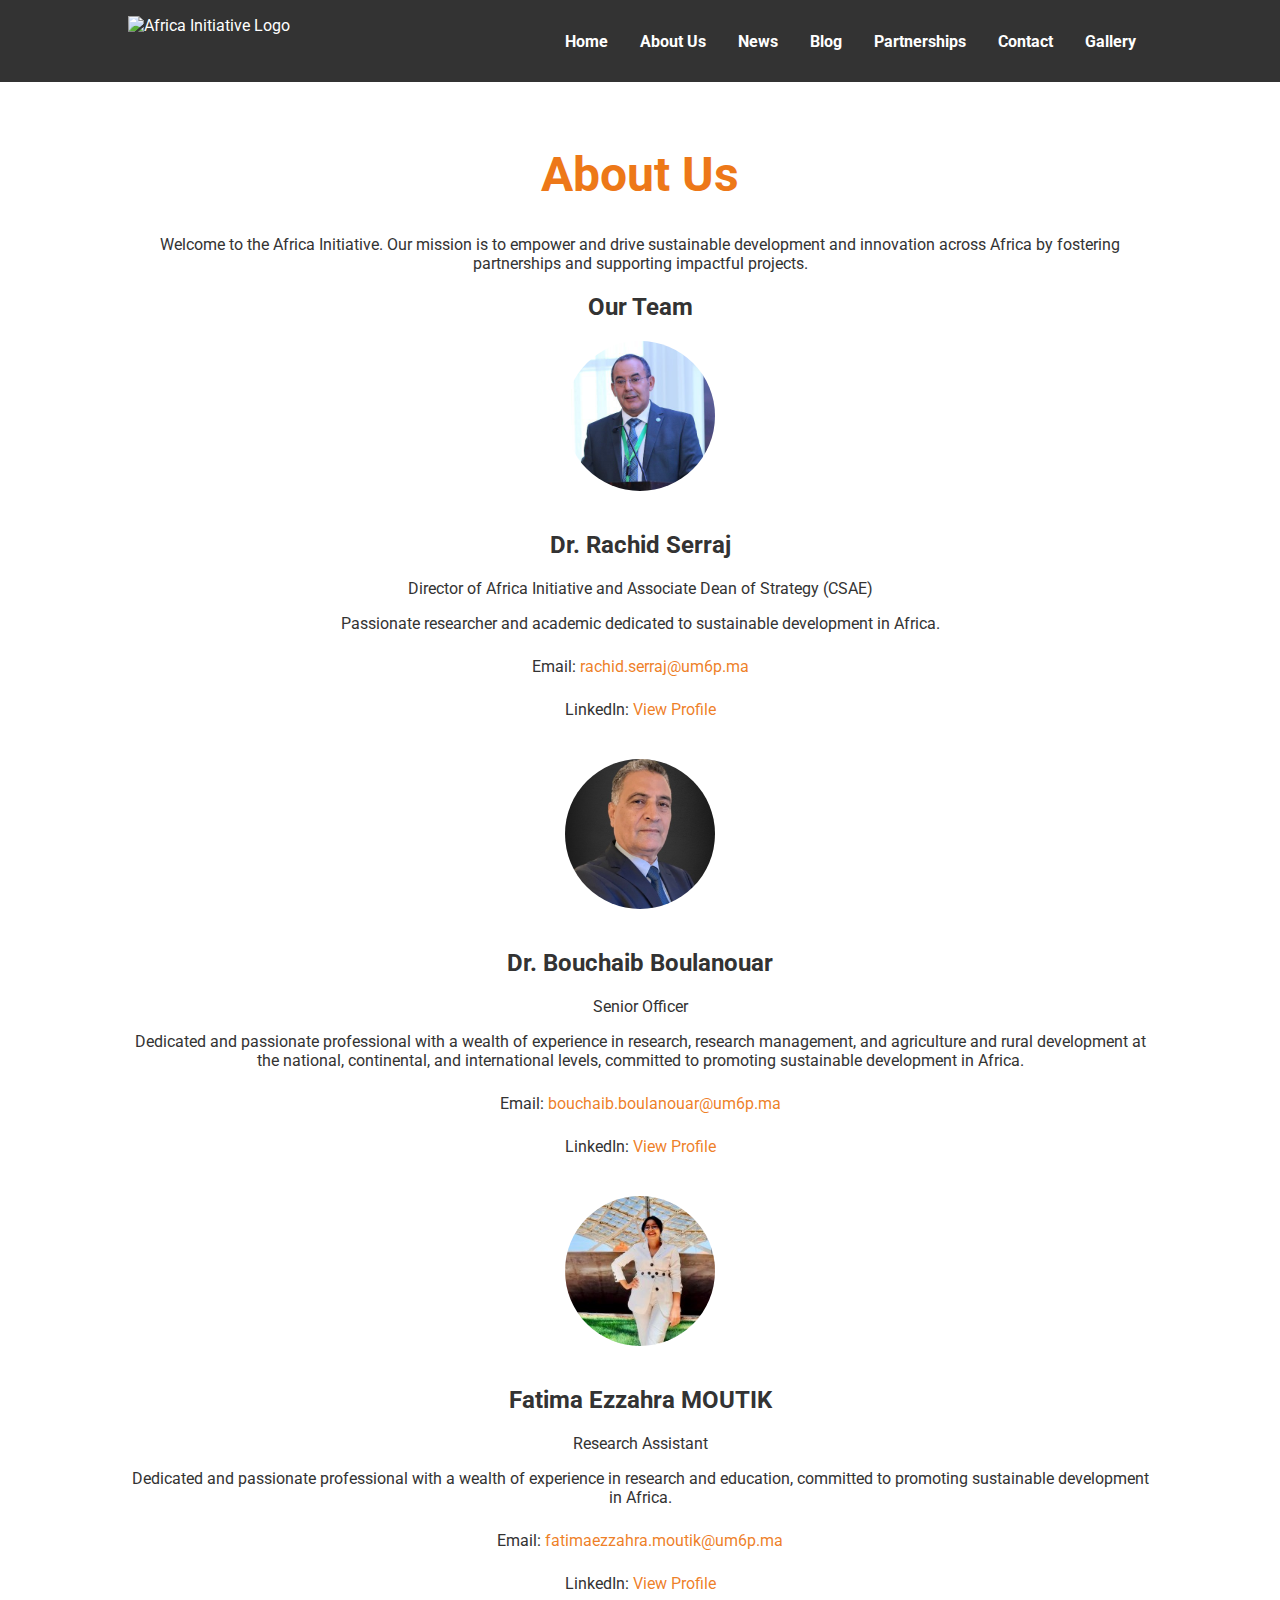
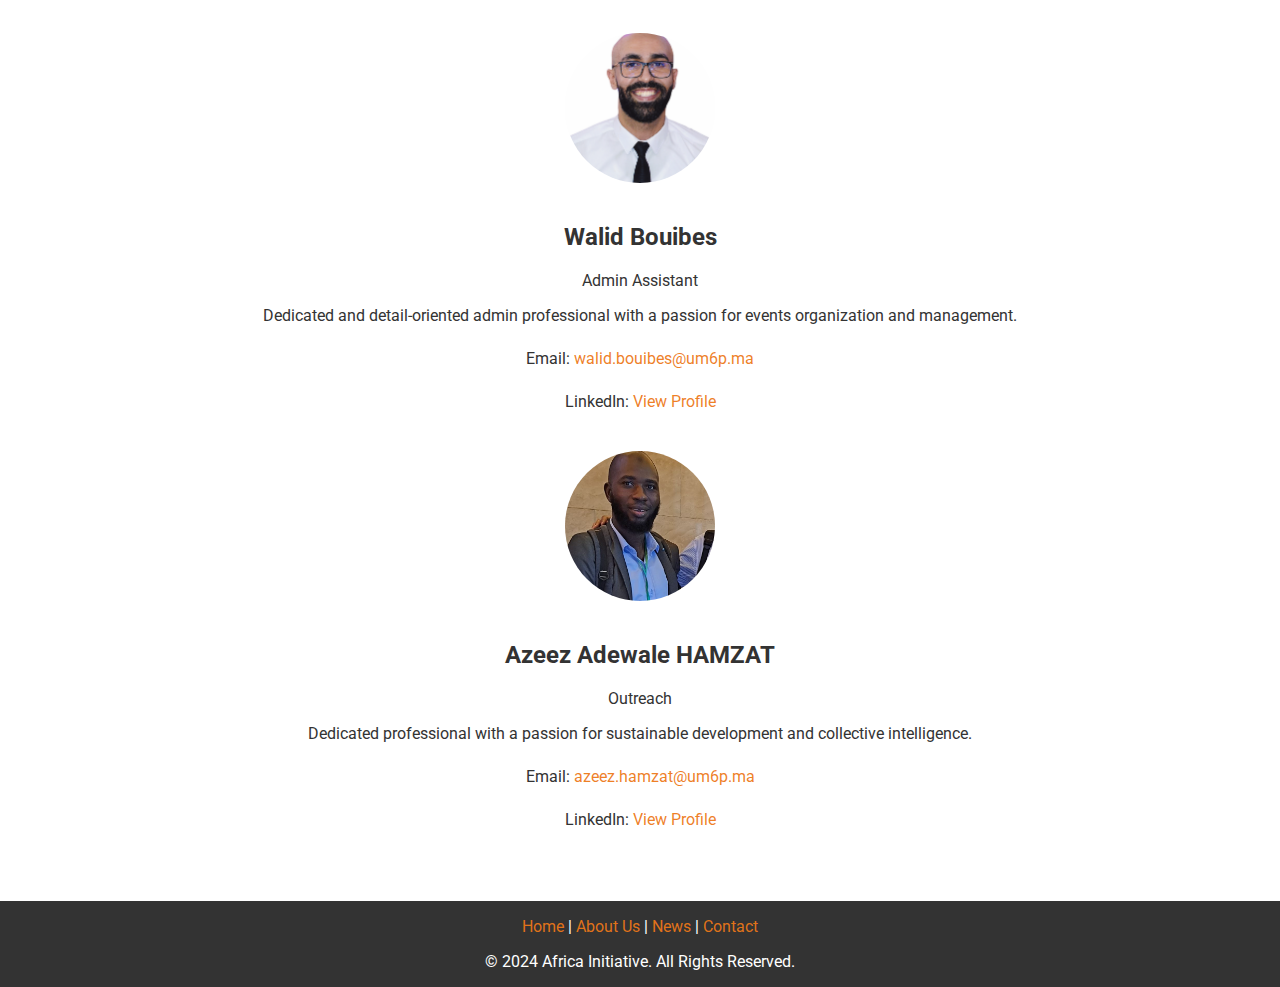
==== about.html @ 4315174d "Add files via upload" ====
<!DOCTYPE html>
<html lang="en">
<head>
    <meta charset="UTF-8">
    <meta name="viewport" content="width=device-width, initial-scale=1.0">
    <title>About Us - Africa Initiative</title>
    <link rel="stylesheet" href="css/styles.css">
    <link href="https://fonts.googleapis.com/css2?family=Roboto:wght@400;700&display=swap" rel="stylesheet">
</head>
<body>
    <header>
        <div class="container">
            <img src="images/logo.png" alt="Africa Initiative Logo" class="logo">
            <div class="menu-toggle">&#9776;</div>
            <nav>
                <ul>
                    <li><a href="index.html">Home</a></li>
                    <li><a href="about.html">About Us</a></li>
                    <li><a href="news.html">News</a></li>
                    <li><a href="blog.html">Blog</a></li>
                    <li><a href="partnerships.html">Partnerships</a></li>
                    <li><a href="contact.html">Contact</a></li>
                    <li><a href="gallery.html">Gallery</a></li>
                </ul>
            </nav>
        </div>
    </header>

    <main>
        <section class="about">
            <div class="container">
                <h1 style="font-size: 3em; color: #ed7818;">About Us</h1>
                <p>Welcome to the Africa Initiative. Our mission is to empower and drive sustainable development and innovation across Africa by fostering partnerships and supporting impactful projects.</p>
                <h2>Our Team</h2>
                <div class="team-member">
                    <img src="images/rachid-serraj.jpeg" alt="Dr. Rachid Serraj">
                    <h3>Dr. Rachid Serraj</h3>
                    <p>Director of Africa Initiative and Associate Dean of Strategy (CSAE)</p>
                    <p>Passionate researcher and academic dedicated to sustainable development in Africa.</p>
                    <p>Email: <a href="mailto:rachid.serraj@um6p.ma">rachid.serraj@um6p.ma</a></p>
                    <p>LinkedIn: <a href="https://ma.linkedin.com/in/rachidserraj" target="_blank">View Profile</a></p>
                </div>
                <div class="team-member">
                    <img src="images/bouchaib-boulanouar.jpeg" alt="Dr. Bouchaib Boulanouar">
                    <h3>Dr. Bouchaib Boulanouar</h3>
                    <p>Senior Officer</p>
                    <p>Dedicated and passionate professional with a wealth of experience in research, research management, and agriculture and rural development at the national, continental, and international levels, committed to promoting sustainable development in Africa.</p>
                    <p>Email: <a href="mailto:bouchaib.boulanouar@um6p.ma">bouchaib.boulanouar@um6p.ma</a></p>
                    <p>LinkedIn: <a href="https://ci.linkedin.com/in/boulanouar-bouchaib" target="_blank">View Profile</a></p>
                </div>
                <div class="team-member">
                    <img src="images/fatima-ezzahra-moutik.jpeg" alt="Fatima Ezzahra MOUTIK">
                    <h3>Fatima Ezzahra MOUTIK</h3>
                    <p>Research Assistant</p>
                    <p>Dedicated and passionate professional with a wealth of experience in research and education, committed to promoting sustainable development in Africa.</p>
                    <p>Email: <a href="mailto:fatimaezzahra.moutik@um6p.ma">fatimaezzahra.moutik@um6p.ma</a></p>
                    <p>LinkedIn: <a href="https://ma.linkedin.com/in/fatima-ezzahra-moutik-353b30141" target="_blank">View Profile</a></p>
                </div>
                <div class="team-member">
                    <img src="images/walid-bouibes.jpg" alt="Walid Bouibes">
                    <h3>Walid Bouibes</h3>
                    <p>Admin Assistant</p>
                    <p>Dedicated and detail-oriented admin professional with a passion for events organization and management.</p>
                    <p>Email: <a href="mailto:walid.bouibes@um6p.ma">walid.bouibes@um6p.ma</a></p>
                    <p>LinkedIn: <a href="https://ma.linkedin.com/in/walid-bouibes-136408ba" target="_blank">View Profile</a></p>
                </div>
                <div class="team-member">
                    <img src="images/azeez-adewale-hamzat.jpg" alt="Azeez Adewale HAMZAT">
                    <h3>Azeez Adewale HAMZAT</h3>
                    <p>Outreach</p>
                    <p>Dedicated professional with a passion for sustainable development and collective intelligence.</p>
                    <p>Email: <a href="mailto:azeez.hamzat@um6p.ma">azeez.hamzat@um6p.ma</a></p>
                    <p>LinkedIn: <a href="https://www.linkedin.com/in/azeezhamzat/" target="_blank">View Profile</a></p>
                </div>
            </div>
        </section>
    </main>

    <footer>
        <div class="container">
            <div class="footer-links">
                <a href="index.html">Home</a> |
                <a href="about.html">About Us</a> |
                <a href="news.html">News</a> |
                <a href="contact.html">Contact</a>
            </div>
            <p>&copy; 2024 Africa Initiative. All Rights Reserved.</p>
        </div>
    </footer>
    <script src="js/main.js"></script>
</body>
</html>
---- css/styles.css ----
body {
    font-family: 'Roboto', sans-serif;
    margin: 0;
    padding: 0;
    color: #333;
}

header {
    background: #333;
    color: #fff;
    padding: 1em 0;
    position: sticky;
    top: 0;
    width: 100%;
    z-index: 1000;
}

header .container {
    display: flex;
    justify-content: space-between;
    align-items: center;
}

header .logo {
    height: 50px;
}

nav ul {
    list-style: none;
    margin: 0;
    padding: 0;
    display: flex;
}

nav ul li {
    margin: 0 1em;
}

nav ul li a {
    color: #fff;
    text-decoration: none;
    font-weight: 700;
}

nav ul li a:hover {
    color: #ed7818f0;
}

.menu-toggle {
    display: none;
    font-size: 1.5em;
    cursor: pointer;
}

.hero {
    position: relative;
    background: url('../images/hero.jpg') no-repeat center center/cover;
    color: #fff;
    padding: 5em 0;
    text-align: center;
    display: flex;
    align-items: center;
    justify-content: center;
    flex-direction: column;
}

.hero::before {
    content: "";
    position: absolute;
    top: 0;
    left: 0;
    width: 100%;
    height: 100%;
    background: rgba(0, 0, 0, 0.5); /* Dark overlay */
    backdrop-filter: blur(0px); /* Blur effect */
    z-index: 1;
}

.hero-content {
    position: relative;
    z-index: 2;
    max-width: 700px;
    margin: 0 auto;
    padding: 1em;
    background: rgba(0, 0, 0, 0.6); /* Semi-transparent background */
    border-radius: 10px;
    box-shadow: 0 4px 8px rgba(0, 0, 0, 0.2);
    animation: fadeIn 2s;
}

.hero-content h2 {
    font-size: 2.5em;
    margin-bottom: 0.5em;
}

.hero-content p {
    font-size: 1.2em;
    margin-bottom: 1em;
}

.container {
    width: 80%;
    margin: 0 auto;
}

.vision-mission, .newsletter, .social-media, .news-feed, .latest-updates, .workstreams, .about, .news, .blog, .partnerships, .contact, .gallery {
    padding: 2em 0;
    text-align: center;
}

.workstreams {
    background-color: #fff;
}

.workstreams .container {
    display: flex;
    flex-wrap: wrap;
    justify-content: space-between; /* Adjust alignment as needed */
}

.workstream {
    width: 48%; /* Adjust width to fit two items per row */
    margin-bottom: 20px; /* Optional: Adjust margin for spacing between items */
    box-sizing: border-box; /* Ensures padding and border are included in the width */
}

.workstream-icon {
    width: 200px; /* Example size for icons, adjust as per your design */
    height: auto; /* Maintain aspect ratio */
    margin-bottom: 5px; /* Optional: Adjust icon spacing */
}

.workstreams h3 {
    font-size: 1.5em;
    margin-bottom: 0.5em;
}

button {
    background: #ed7818f0;
    color: #fff;
    border: none;
    padding: 0.5em 1em;
    cursor: pointer;
    font-size: 1em;
    transition: background 0.3s;
}

button:hover {
    background: #0056b3;
}

.newsletter form {
    display: flex;
    justify-content: center;
    align-items: center;
    gap: 1em;
    flex-wrap: wrap;
}

.newsletter input[type="email"] {
    padding: 0.5em;
    font-size: 1em;
    border: 1px solid #ccc;
    border-radius: 5px;
    flex: 1;
    min-width: 250px;
}

footer {
    background: #333;
    color: #fff;
    text-align: center;
    padding: 1em 0;
}

footer p {
    margin: 0;
}

footer .footer-links {
    margin-bottom: 1em;
}

footer .footer-links a {
    color: #ed7818f0;
    text-decoration: none;
}

footer .footer-links a:hover {
    color: #0056b3;
}

.social-media ul {
    list-style: none;
    padding: 0;
    display: flex;
    justify-content: center;
    gap: 1em;
}

.social-media ul li a {
    text-decoration: none;
    color: #ed7818f0;
    font-size: 1.5em;
}

social-media ul li a:hover {
    color: #0056b3;
}

.news-feed .news-item, .latest-updates .news-item, .about .team-member, .blog .blog-post, .partnerships .partner {
    margin-bottom: 2em;
}

.news-feed .news-item img, .gallery .photo-album img {
    max-width: 100%;
    border-radius: 10px;
    box-shadow: 0 4px 8px rgba(0, 0, 0, 0.1);
}

.news-feed .news-item h3, .latest-updates .news-item h3, .about .team-member h3, .blog .blog-post h3, .partnerships .partner h3, .gallery h2, .contact h1 {
    margin-top: 1em;
    font-size: 1.5em;
}

.news-feed .news-item p, .latest-updates .news-item p, .about .team-member p, .blog .blog-post p, .partnerships .partner p, .gallery p, .contact p {
    font-size: 1em;
    margin-top: 0.5em;
}

.news-feed .news-item a, .latest-updates .news-item a, .blog .blog-post a, .about .team-member a, .partnerships .partner a {
    display: inline-block;
    margin-top: 0.5em;
    color: #ed7818f0;
    text-decoration: none;
}

.news-feed .news-item a:hover, .latest-updates .news-item a:hover, .blog .blog-post a:hover, .about .team-member a:hover, .partnerships .partner a:hover {
    color: #0056b3;
}

.latest-updates ul {
    list-style: none;
    padding: 0;
    text-align: left;
}

.latest-updates ul li {
    margin-bottom: 0.5em;
    font-size: 1.1em;
}

.latest-updates ul li a {
    color: #ed7818f0;
    text-decoration: none;
}

.latest-updates ul li a:hover {
    color: #0056b3;
}

.contact form {
    display: flex;
    flex-direction: column;
    gap: 1em;
}

.contact form label {
    text-align: left;
}

.contact form input, .contact form textarea {
    padding: 0.5em;
    font-size: 1em;
    border: 1px solid #ccc;
    border-radius: 5px;
    width: 100%;
}

.contact form button {
    width: fit-content;
    align-self: center;
}

.gallery .photo-section {
    margin-bottom: 2em;
}

.gallery .photo-album {
    display: flex;
    flex-wrap: wrap;
    justify-content: center;
    gap: 1em;
}

.gallery .photo-album figure {
    position: relative;
    width: 25%;
    cursor: pointer;
    overflow: hidden;
}

.gallery .photo-album img {
    width: 100%;
    border-radius: 10px;
    box-shadow: 0 4px 8px rgba(0, 0, 0, 0.1);
    transition: transform 0.3s;
}

.gallery .photo-album figcaption {
    position: absolute;
    bottom: 0;
    left: 0;
    width: 100%;
    background: rgba(0, 0, 0, 0.7);
    color: #fff;
    text-align: center;
    padding: 0.5em;
    font-size: 1em;
    opacity: 1; /* Always visible */
    transition: opacity 0.3s;
}

.gallery .photo-album figure:hover img {
    transform: scale(1.1);
}

.gallery .video-section {
    margin-top: 2em;
}

.gallery .video-collection {
    margin-bottom: 2em;
}

.gallery .video-collection h3 {
    font-size: 1.2em;
    margin-bottom: 1em;
}

.gallery .video-collection iframe {
    width: 100%;
    max-width: 560px;
    height: 315px;
    border: none;
}

.blog {
    background: #f9f9f9;
}

.blog h1 {
    font-size: 2em;
    margin-bottom: 1em;
}

.blog p {
    font-size: 1.2em;
    margin-bottom: 2em;
}

.blog-post {
    padding: 2em;
    background: #fff;
    border-radius: 10px;
    box-shadow: 0 4px 8px rgba(0, 0, 0, 0.1);
    text-align: left;
}

.blog-post h2 a {
    color: #333;
    text-decoration: none;
    transition: color 0.3s;
}

.blog-post h2 a:hover {
    color: #ed7818f0;
}

.blog-post p {
    font-size: 1em;
    line-height: 1.6em;
}

.blog-post a {
    color: #ed7818f0;
    text-decoration: none;
}

.blog-post a:hover {
    color: #0056b3;
}

a {
    color:#ed7818f0 ;
}

a:hover {
    color: #0056b3;
}

@keyframes fadeIn {
    from {
        opacity: 0;
        transform: translateY(20px);
    }
    to {
        opacity: 1;
        transform: translateY(0);
    }
}

.about .team-member {
    display: flex;
    flex-direction: column;
    align-items: center;
    text-align: center;
    margin-bottom: 2em;
}

.about .team-member img {
    width: 150px;
    height: 150px;
    border-radius: 50%;
    object-fit: cover;
    margin-bottom: 1em;
}

.about .team-member h3 {
    margin-bottom: 0.5em;
    font-size: 1.5em;
}

.about .team-member p {
    margin-bottom: 0.5em;
    font-size: 1em;
}

.partnerships .partner img {
    width: 150px; /* Adjust the size as needed */
    height: auto;
    display: block;
    margin: 0 auto 1em;
}

.partnerships .partner {
    margin-bottom: 2em;
    text-align: center;
}

@media (max-width: 768px) {
    .menu-toggle {
        display: block;
    }

    nav ul {
        display: none;
        flex-direction: column;
        width: 100%;
        text-align: center;
    }

    nav ul.open {   
        display: flex;
    }

    nav ul li {
        margin: 1em 0;
    }

    .workstream {
        width: 100%;
    }

    .gallery .photo-album figure {
        width: 100%;
    }
}
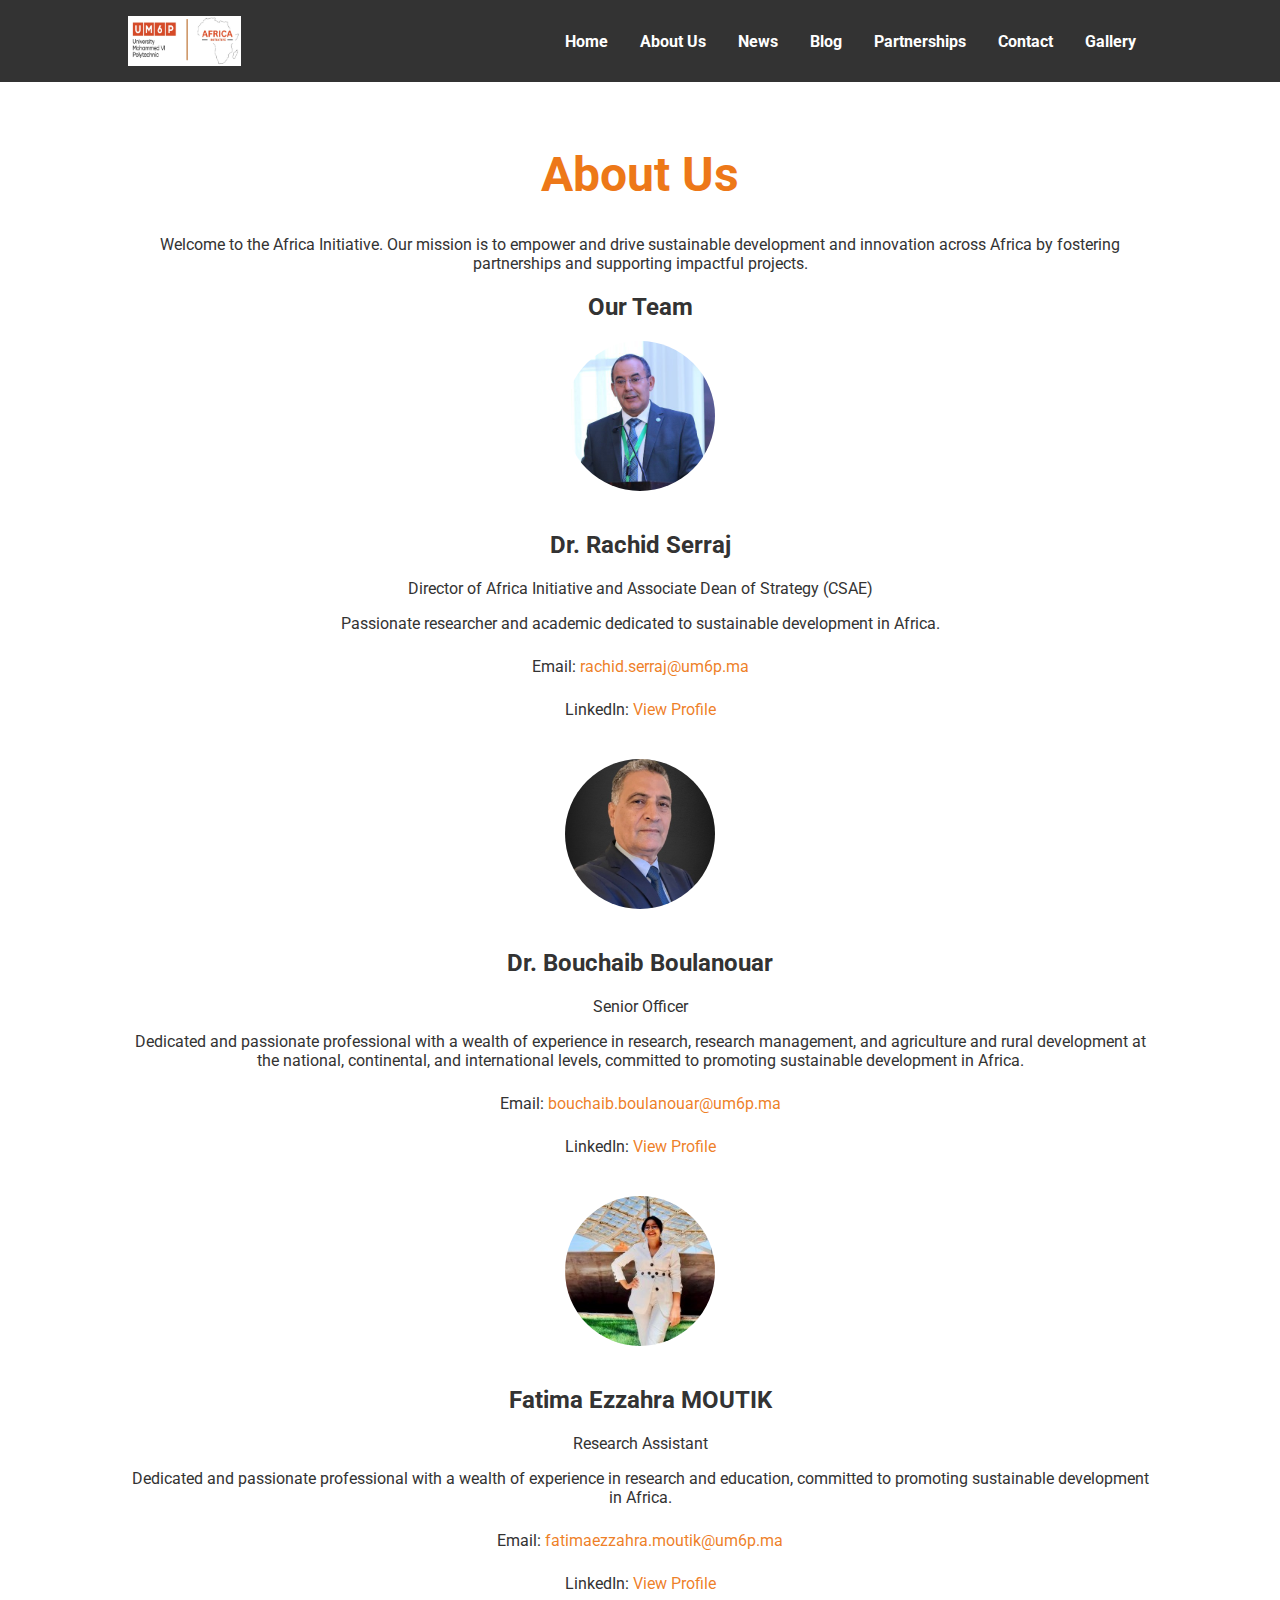
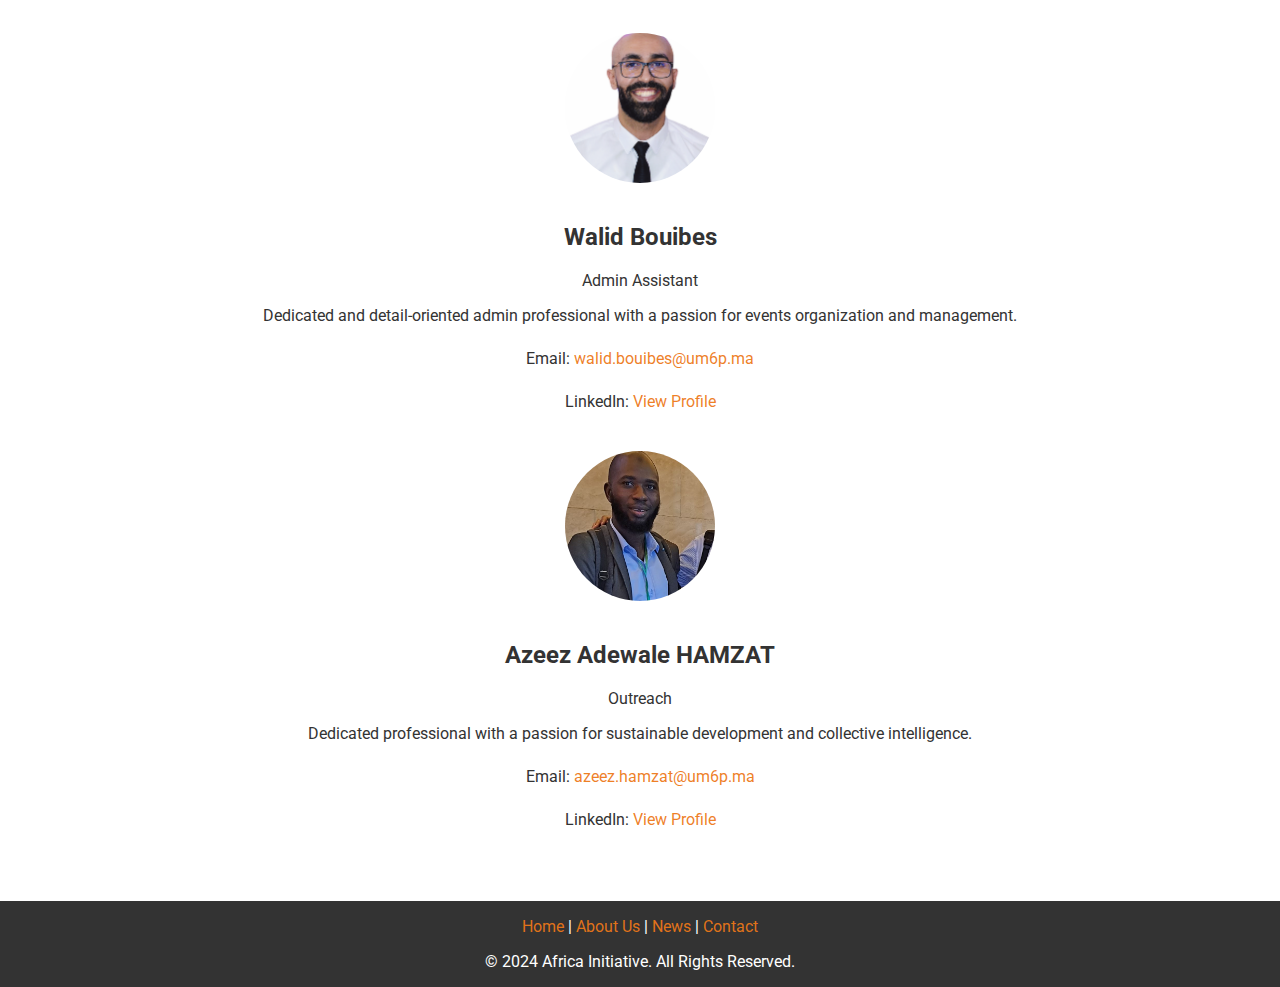
==== commit 7ef28d24: "Update about.html" ====
--- a/about.html
+++ b/about.html
@@ -10,7 +10,7 @@
 <body>
     <header>
         <div class="container">
-            <img src="images/logo.png" alt="Africa Initiative Logo" class="logo">
+            <img src="images/logo.jpg" alt="Africa Initiative Logo" class="logo">
             <div class="menu-toggle">&#9776;</div>
             <nav>
                 <ul>
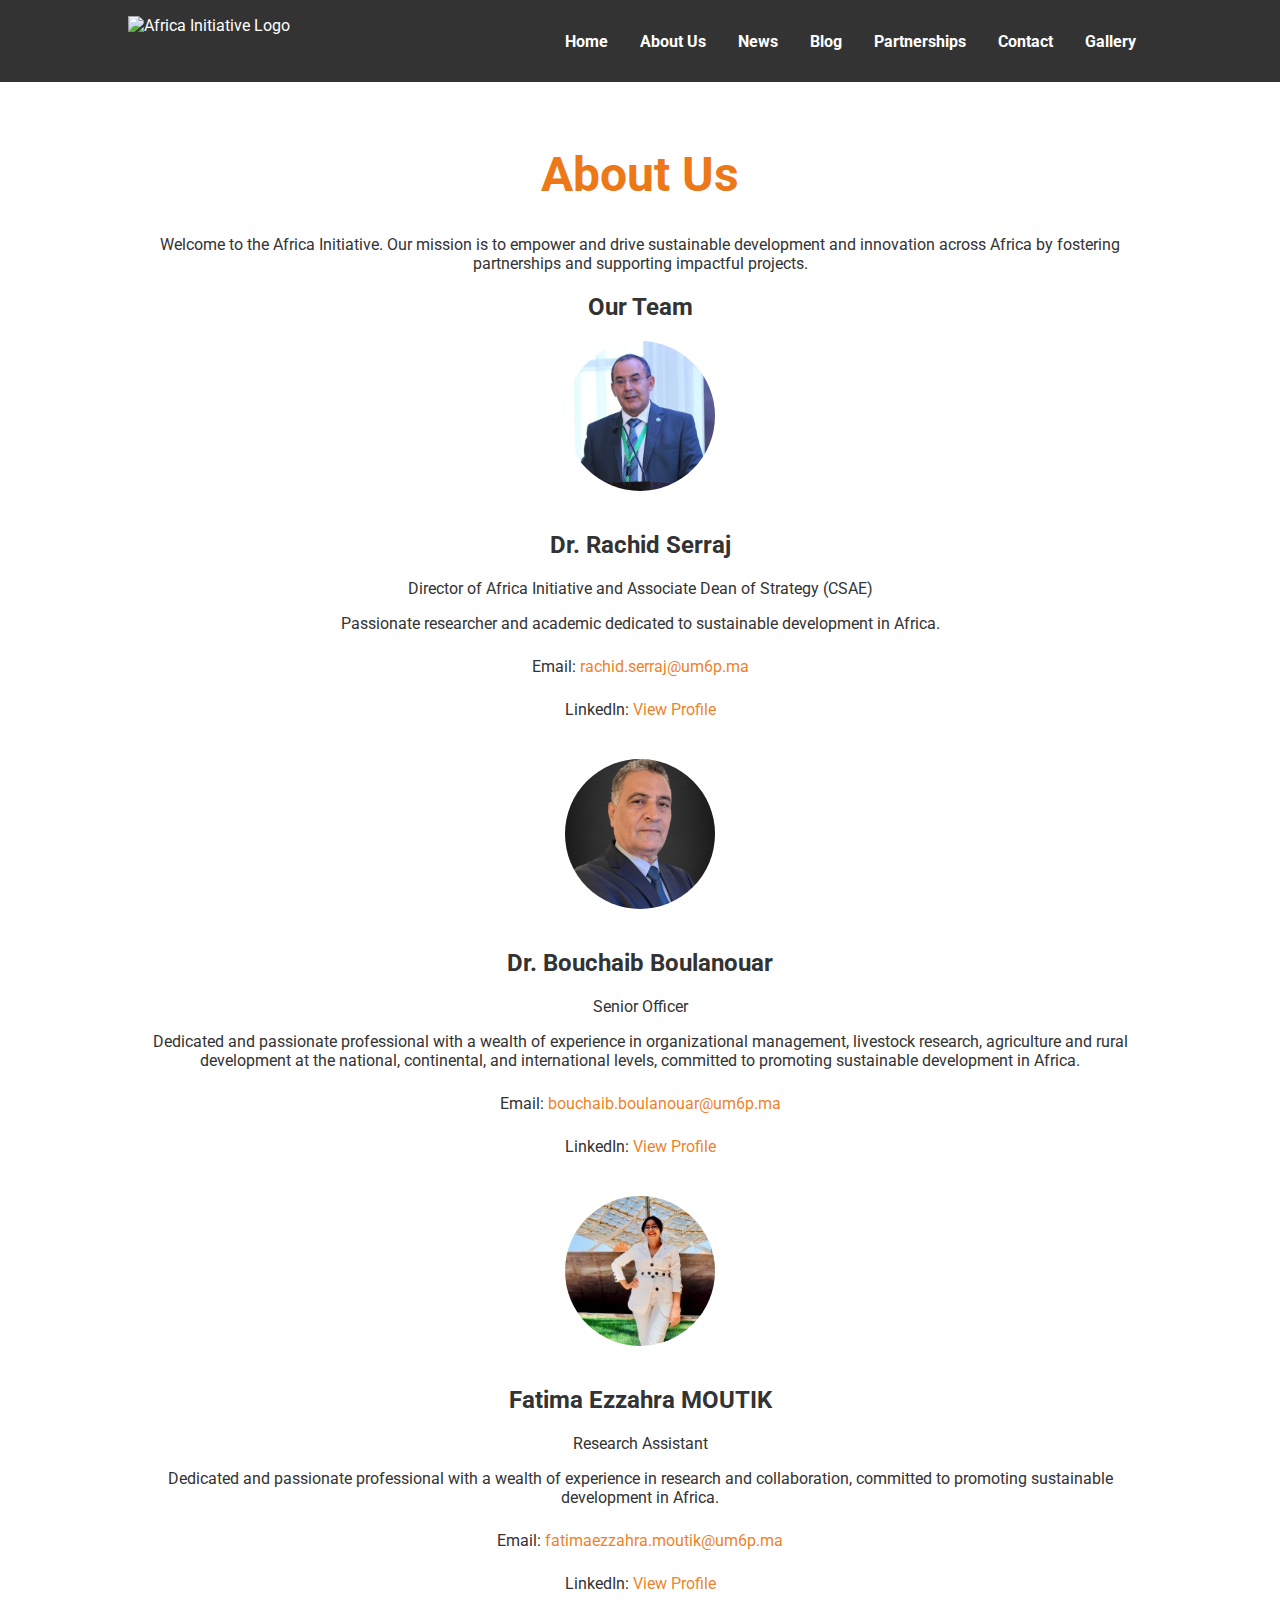
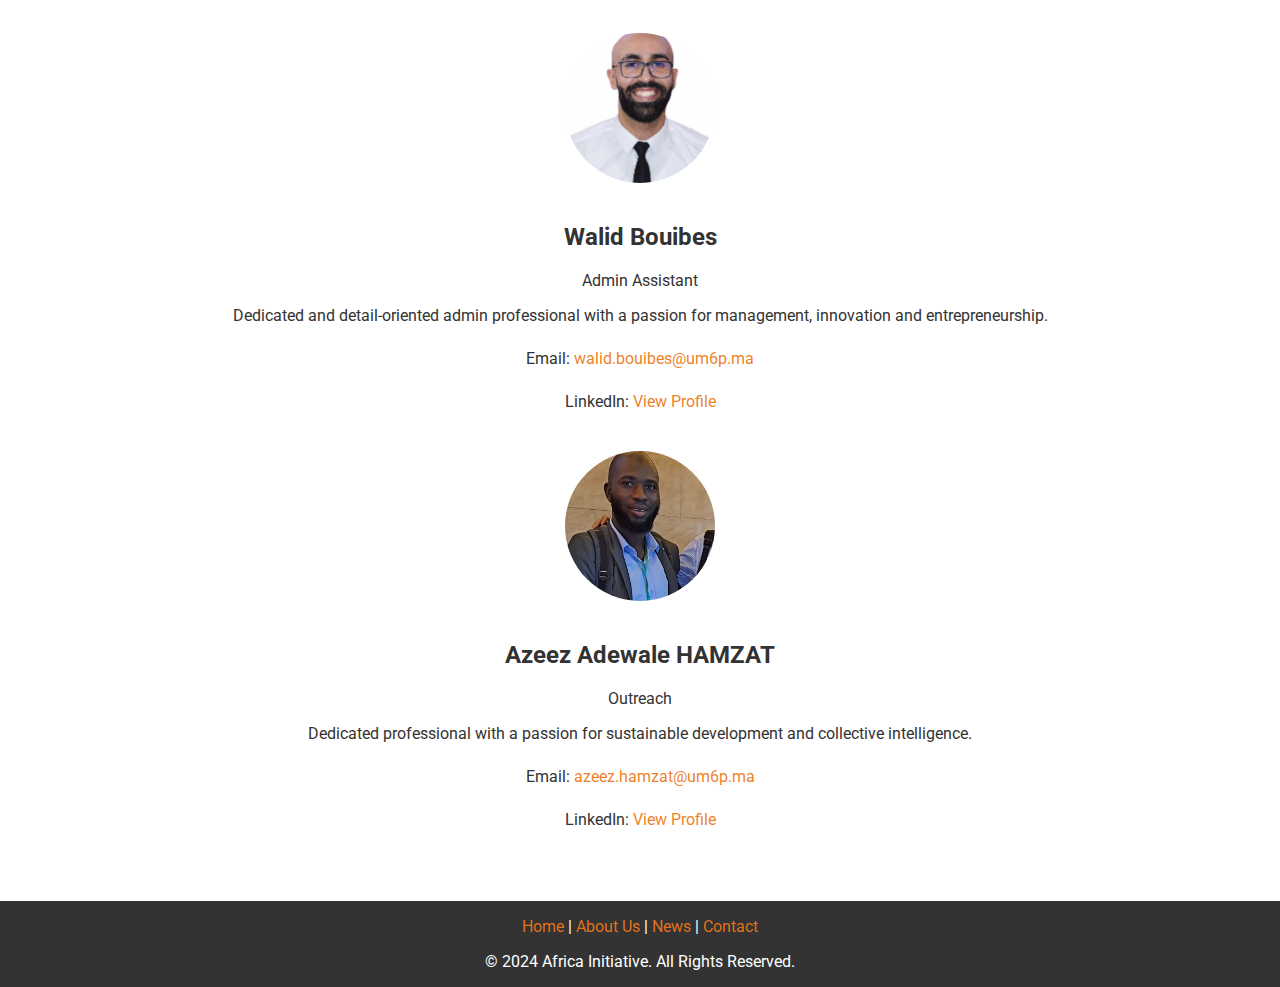
==== commit b70b7ffa: "Add files via upload" ====
--- a/about.html
+++ b/about.html
@@ -10,7 +10,7 @@
 <body>
     <header>
         <div class="container">
-            <img src="images/logo.jpg" alt="Africa Initiative Logo" class="logo">
+            <img src="images/logo.png" alt="Africa Initiative Logo" class="logo">
             <div class="menu-toggle">&#9776;</div>
             <nav>
                 <ul>
@@ -44,7 +44,7 @@
                     <img src="images/bouchaib-boulanouar.jpeg" alt="Dr. Bouchaib Boulanouar">
                     <h3>Dr. Bouchaib Boulanouar</h3>
                     <p>Senior Officer</p>
-                    <p>Dedicated and passionate professional with a wealth of experience in research, research management, and agriculture and rural development at the national, continental, and international levels, committed to promoting sustainable development in Africa.</p>
+                    <p>Dedicated and passionate professional with a wealth of experience in organizational management, livestock research, agriculture and rural development at the national, continental, and international levels, committed to promoting sustainable development in Africa.</p>
                     <p>Email: <a href="mailto:bouchaib.boulanouar@um6p.ma">bouchaib.boulanouar@um6p.ma</a></p>
                     <p>LinkedIn: <a href="https://ci.linkedin.com/in/boulanouar-bouchaib" target="_blank">View Profile</a></p>
                 </div>
@@ -52,7 +52,7 @@
                     <img src="images/fatima-ezzahra-moutik.jpeg" alt="Fatima Ezzahra MOUTIK">
                     <h3>Fatima Ezzahra MOUTIK</h3>
                     <p>Research Assistant</p>
-                    <p>Dedicated and passionate professional with a wealth of experience in research and education, committed to promoting sustainable development in Africa.</p>
+                    <p>Dedicated and passionate professional with a wealth of experience in research and collaboration, committed to promoting sustainable development in Africa.</p>
                     <p>Email: <a href="mailto:fatimaezzahra.moutik@um6p.ma">fatimaezzahra.moutik@um6p.ma</a></p>
                     <p>LinkedIn: <a href="https://ma.linkedin.com/in/fatima-ezzahra-moutik-353b30141" target="_blank">View Profile</a></p>
                 </div>
@@ -60,7 +60,7 @@
                     <img src="images/walid-bouibes.jpg" alt="Walid Bouibes">
                     <h3>Walid Bouibes</h3>
                     <p>Admin Assistant</p>
-                    <p>Dedicated and detail-oriented admin professional with a passion for events organization and management.</p>
+                    <p>Dedicated and detail-oriented admin professional with a passion for management, innovation and entrepreneurship.</p>
                     <p>Email: <a href="mailto:walid.bouibes@um6p.ma">walid.bouibes@um6p.ma</a></p>
                     <p>LinkedIn: <a href="https://ma.linkedin.com/in/walid-bouibes-136408ba" target="_blank">View Profile</a></p>
                 </div>
--- a/css/styles.css
+++ b/css/styles.css
@@ -56,7 +56,7 @@
     position: relative;
     background: url('../images/hero.jpg') no-repeat center center/cover;
     color: #fff;
-    padding: 5em 0;
+    height: 100vh;
     text-align: center;
     display: flex;
     align-items: center;
@@ -109,7 +109,11 @@
 }
 
 .workstreams {
-    background-color: #fff;
+    background-color: #f9f9f9;
+}
+
+.latest-updates {
+    background-color: #e9e9e9;
 }
 
 .workstreams .container {
@@ -204,7 +208,7 @@
     font-size: 1.5em;
 }
 
-social-media ul li a:hover {
+.social-media ul li a:hover {
     color: #0056b3;
 }
 
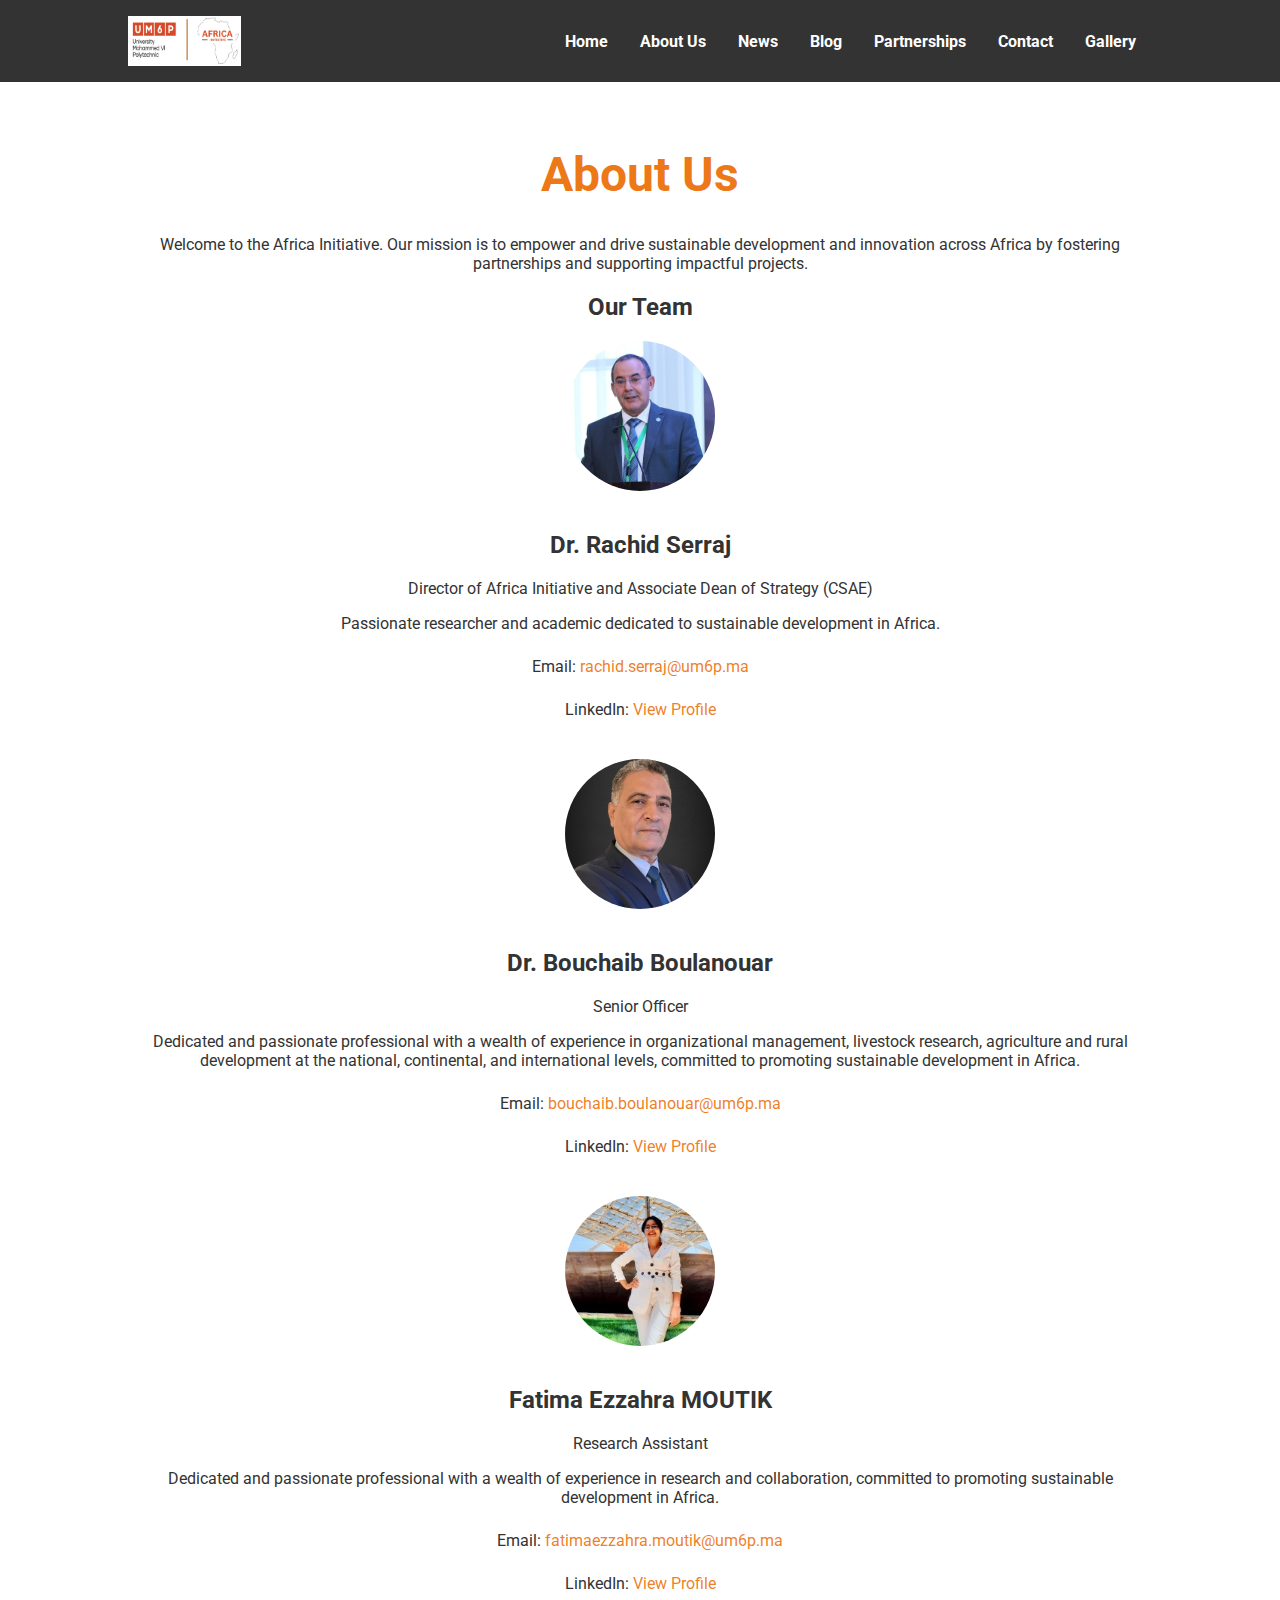
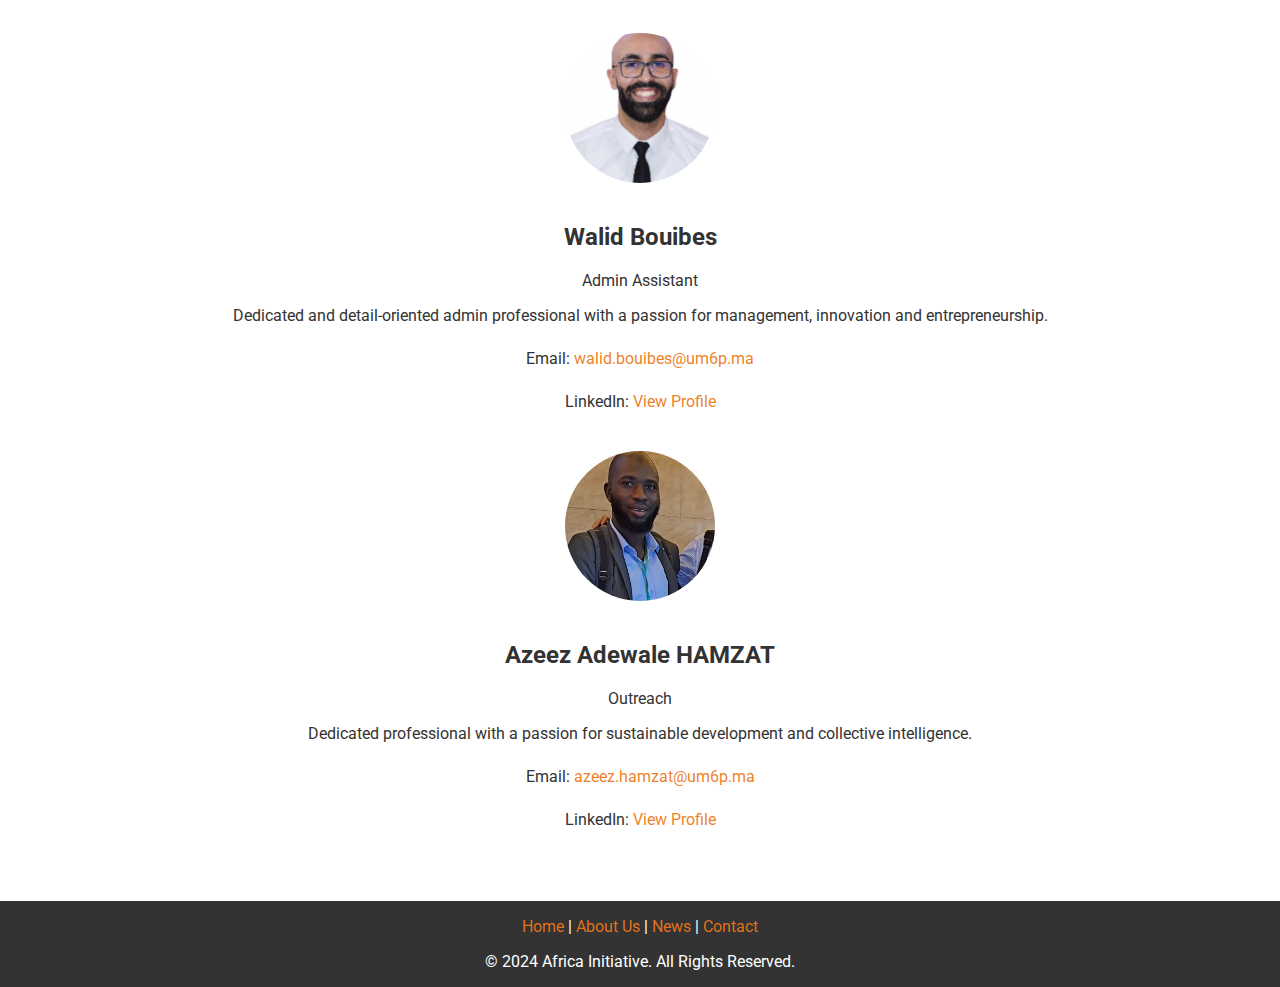
==== commit 646bbadc: "Update about.html" ====
--- a/about.html
+++ b/about.html
@@ -10,7 +10,7 @@
 <body>
     <header>
         <div class="container">
-            <img src="images/logo.png" alt="Africa Initiative Logo" class="logo">
+            <img src="images/logo.jpg" alt="Africa Initiative Logo" class="logo">
             <div class="menu-toggle">&#9776;</div>
             <nav>
                 <ul>
